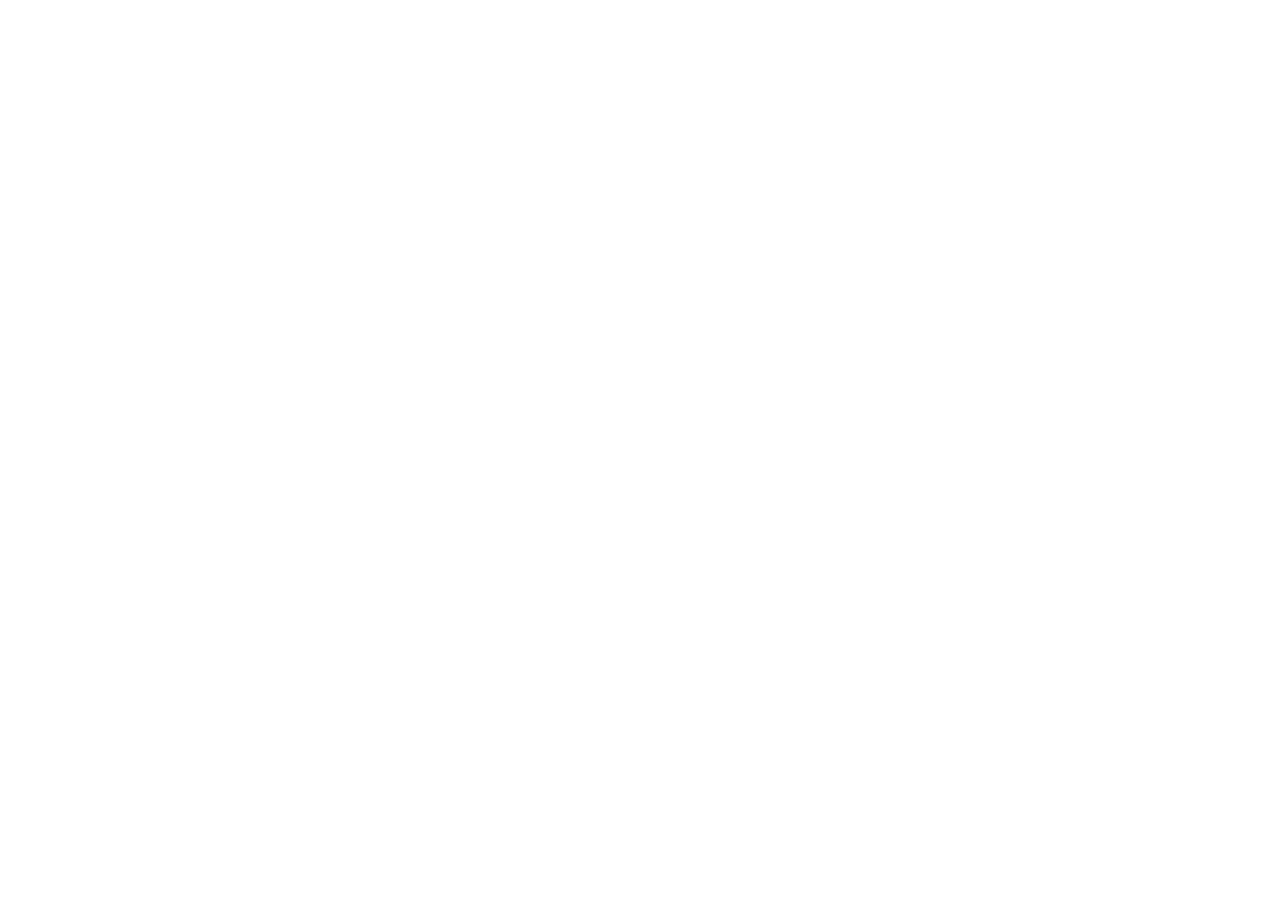
==== services.html @ 6ec61550 "push" ====
<!DOCTYPE html>
<html lang="en">
<head>
    <meta charset="UTF-8">
    <meta name="viewport" content="width=device-width, initial-scale=1.0">
    <title>Our services</title>
</head>
<body>
    
</body>
</html>
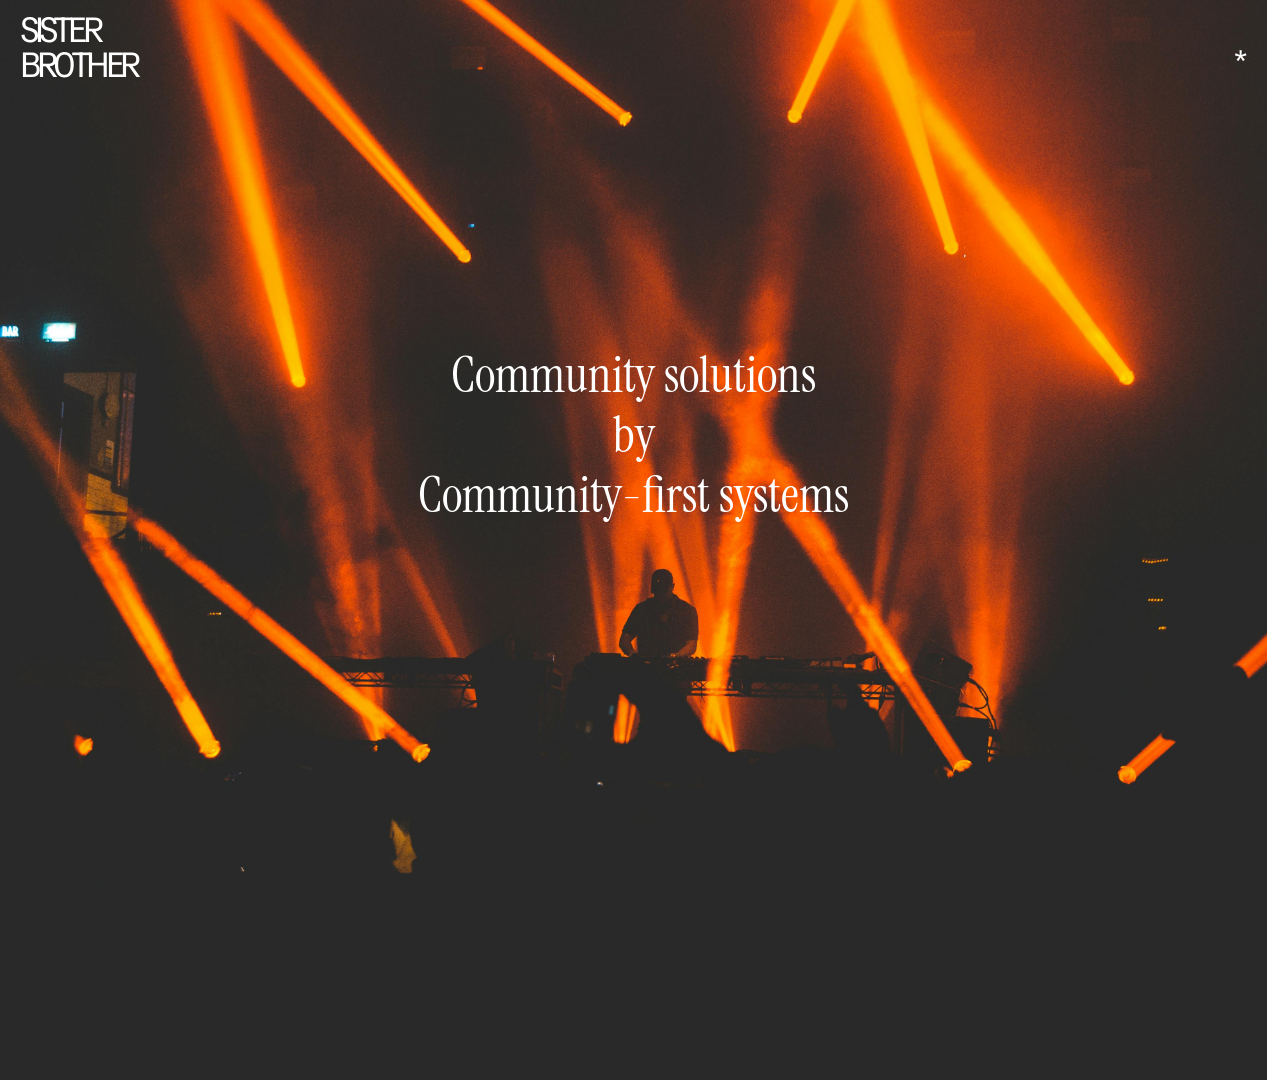
==== commit 3e83e433: "push" ====
--- a/services.html
+++ b/services.html
@@ -4,8 +4,38 @@
     <meta charset="UTF-8">
     <meta name="viewport" content="width=device-width, initial-scale=1.0">
     <title>Our services</title>
+    <link rel="stylesheet" href="./styles.css">
+
+    <link rel="preconnect" href="https://fonts.googleapis.com">
+<link rel="preconnect" href="https://fonts.gstatic.com" crossorigin>
+<link href="https://fonts.googleapis.com/css2?family=Bebas+Neue&family=Roboto:ital,wght@0,100..900;1,100..900&family=Syncopate:wght@400;700&family=Vend+Sans:ital,wght@0,300..700;1,300..700&family=Vina+Sans&display=swap" rel="stylesheet">
+
+<link rel="preconnect" href="https://fonts.googleapis.com">
+<link rel="preconnect" href="https://fonts.gstatic.com" crossorigin>
+<link href="https://fonts.googleapis.com/css2?family=Instrument+Serif:ital@0;1&display=swap" rel="stylesheet">
+
+
 </head>
 <body>
-    
+     <section class="aboutus">
+    <div class="aboutus-wrapper">
+         <div class="header-nav">
+            <div class="nav-title-div">
+                <p class="nav-title-item"><a href="./index.html" class="nav-title-item2">SISTER</a></p>
+                <p class="nav-title-item"><a href="./index.html" class="nav-title-item2">BROTHER</a></p>
+            </div>
+            <div class="nav-menu">
+                <p class="nav-menu-text">*</p>
+            </div>
+        </div>
+
+        <div class="aboutus-wrapper-2">
+            <p class="aboutus-text">Community solutions</p>
+            <p class="aboutus-text">by</p>
+            <p class="aboutus-text">Community-first systems</p>
+        </div>
+    </div>
+
+
 </body>
 </html>
--- a/styles.css
+++ b/styles.css
@@ -0,0 +1,245 @@
+*{
+    list-style: none;
+    text-decoration: none;
+}
+
+
+body{
+    margin: 0 auto;
+    position: relative;
+}
+
+
+
+
+
+.landing{
+    background-color: black;
+}
+
+.landing-image{
+    background-image: url(./img/pexels-cottonbro-4722053.jpg);
+    width: 98.89999969999vw;
+    height: 100vh;
+    background-position: center;
+    background-size: cover;
+}
+
+.header-nav{
+    max-width: 100vw;
+    max-height: 100vh;
+    padding-top: 30px;
+    margin-top: 0 auto;
+    padding-left: 20px;
+    padding-right: 20px;
+    background-color: rgba(0, 255, 255, 0);
+  display: flex;
+  justify-content: space-between;
+  align-items: center;
+}
+
+.nav-title-item{
+ margin-top: 0px;
+ font-size: 35px;
+ color: white;
+   font-family: Vend sans;
+  font-style: normal;
+  line-height: 0.001%;
+  letter-spacing: -4.3px;
+}
+
+.nav-menu-text{
+    color: white;
+    font-family: Vend sans;
+    font-size: 40px;
+    margin: 0 auto;
+}
+
+.header-main {
+display: flex;
+    align-items: center;
+}  
+
+.header-main-para{
+    font-size: 23px;
+    font-family: Vend Sans;
+    color: #ffffff;
+}
+
+.header-main :nth-child(1){
+    padding-right: 50px;
+}
+
+.header-main :nth-child(3){
+    padding-left: 50px;
+}
+
+
+
+
+
+
+
+
+.header-main-pic{
+    width: 100px;
+     position: fixed;
+    top: 48%;  /* Distance from top of viewport */
+    left: 46%;
+}
+
+.section2-img{
+    width: 100px;
+     position: fixed;
+    top: 45%;  /* Distance from top of viewport */
+    left: 46%;
+}
+
+
+
+
+
+
+
+
+
+
+
+
+.header-main{
+    display: flex;
+    padding-top: 34vh;
+    align-items: center;
+    gap: 60px;
+    justify-content: center;
+    letter-spacing: -1.6px;
+}
+
+
+.section2{
+line-height: 20%;
+margin-left: 40px;
+}
+
+.section2-item{
+    font-family: Bebas Neue;
+    font-weight: 700;
+    font-size: 200px;
+    letter-spacing: -4px;
+}
+
+.footer{
+    width: 98.9vw;
+    background-color: #61ff00;
+    height: 40vh;
+    margin: 0 auto;
+}
+
+.footer-wrapper{
+    display: flex;
+    justify-content: center;
+    align-items: center;
+    gap: 30px;
+    padding-top: 45px;
+}
+
+.footer-arrow{
+ width: 120px;
+}
+
+.footer-text{
+    font-family: Bebas Neue;
+    font-weight: 700;
+    font-size: 170px;
+    letter-spacing: -4px;
+    margin: 0 auto;
+    padding-top: 47px;
+    color: black;
+}
+
+
+.footer-arrow-wrapper{
+    display: flex;
+    align-items: center;
+}
+
+.faq{
+    display: flex;
+    justify-content: center;
+}
+
+.faq-wrapper{
+    display: flex;
+    width: 99%;
+    justify-content: space-between;
+    margin-top: 100px;
+    margin-bottom: 100px;
+    margin-left: 40px;
+    margin-right: 40px;
+}
+
+.faq-wrapper-2{
+    display: flex;
+ flex-direction: row;
+ border-top: 1px solid grey;
+ width: 40%;
+ justify-content: space-between;
+}
+
+.faq-heading{
+     font-size: 23px;
+    font-family: Vend Sans;
+    letter-spacing: -1.8px;
+    color: rgba(0, 0, 0, 0.52);
+}
+
+.faq-text{
+     font-size: 23px;
+    font-family: Vend Sans;
+    letter-spacing: -1.8px;
+}
+
+
+.aboutus{
+    margin-top: 0 auto;
+    overflow: hidden;
+}
+
+.aboutus-wrapper{
+    background-image: url(./img/pexels-danielnouri-8448561.jpg);
+    width: 99vw;
+    height: 120vh;
+    background-position: center;
+    background-size: cover;
+}
+.aboutus-header{
+    
+}
+
+.aboutus-header-text{
+    margin-top: 0;
+    font-family: Instrument Serif;
+    color: #ffffff;
+    font-size: 15px;
+}
+
+.aboutus-text{
+    margin-top: 0;
+    font-family: Instrument Serif;
+    color: #ffffff;
+    font-size:50px;
+    line-height: 20%;
+}
+
+.aboutus-wrapper-2{
+ text-align: center;
+     padding-top: 30vh;
+}
+.brag{
+    width: 100wv;
+    height: 100vh;
+}
+
+.nav-title-item2{
+color: rgb(255, 255, 255);
+}
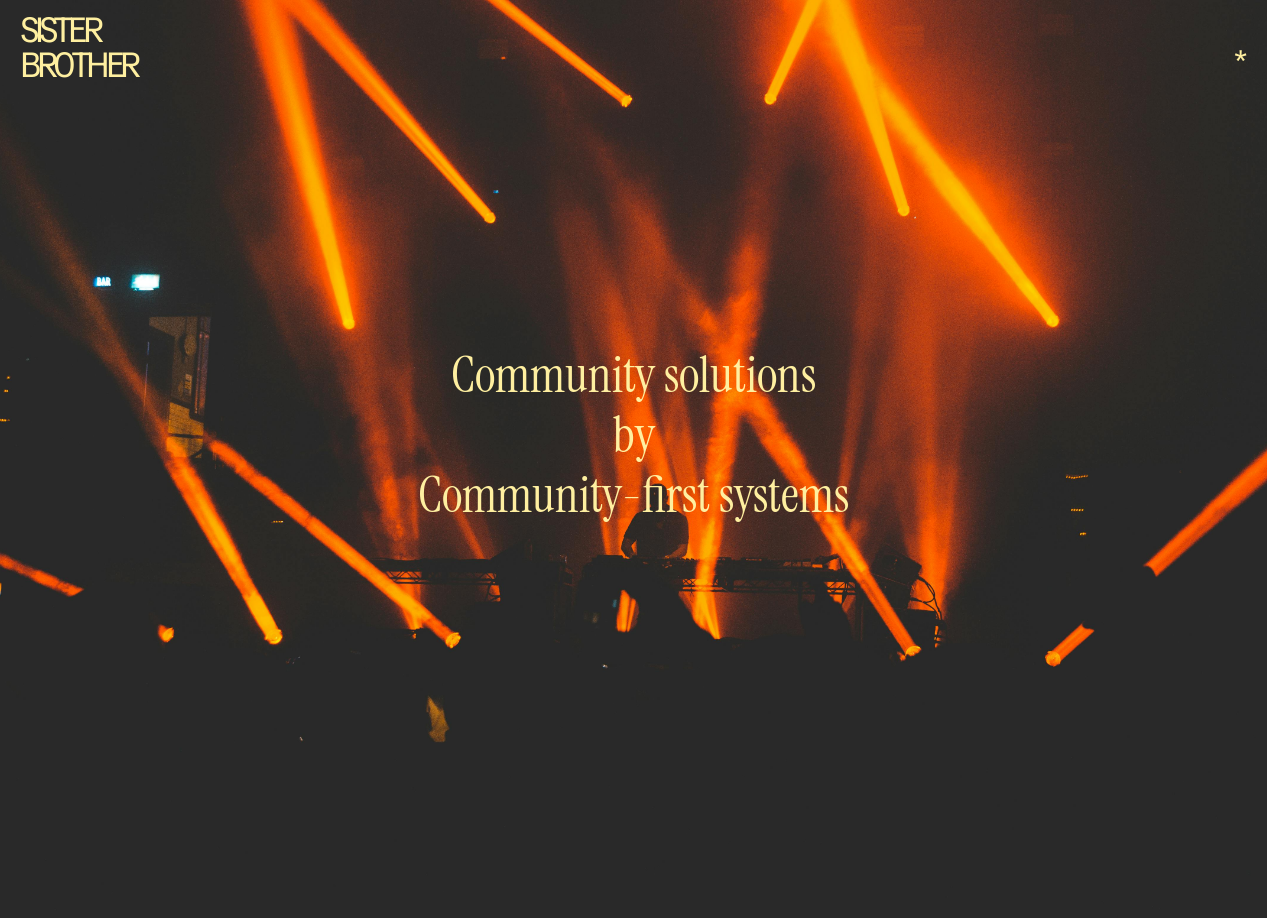
==== commit bbeff038: "push" ====
--- a/services.html
+++ b/services.html
@@ -25,7 +25,7 @@
                 <p class="nav-title-item"><a href="./index.html" class="nav-title-item2">BROTHER</a></p>
             </div>
             <div class="nav-menu">
-                <p class="nav-menu-text">*</p>
+                <p class="nav-menu-text nav-menu-text2">*</p>
             </div>
         </div>
 
--- a/styles.css
+++ b/styles.css
@@ -208,25 +208,16 @@
 .aboutus-wrapper{
     background-image: url(./img/pexels-danielnouri-8448561.jpg);
     width: 99vw;
-    height: 120vh;
+    height: 102vh;
     background-position: center;
     background-size: cover;
 }
-.aboutus-header{
-    
-}
-
-.aboutus-header-text{
-    margin-top: 0;
-    font-family: Instrument Serif;
-    color: #ffffff;
-    font-size: 15px;
-}
+
 
 .aboutus-text{
     margin-top: 0;
     font-family: Instrument Serif;
-    color: #ffffff;
+    color: #feefa0;
     font-size:50px;
     line-height: 20%;
 }
@@ -241,5 +232,9 @@
 }
 
 .nav-title-item2{
-color: rgb(255, 255, 255);
+color: #feefa0;
+}
+
+.nav-menu-text2{
+    color: #feefa0;
 }
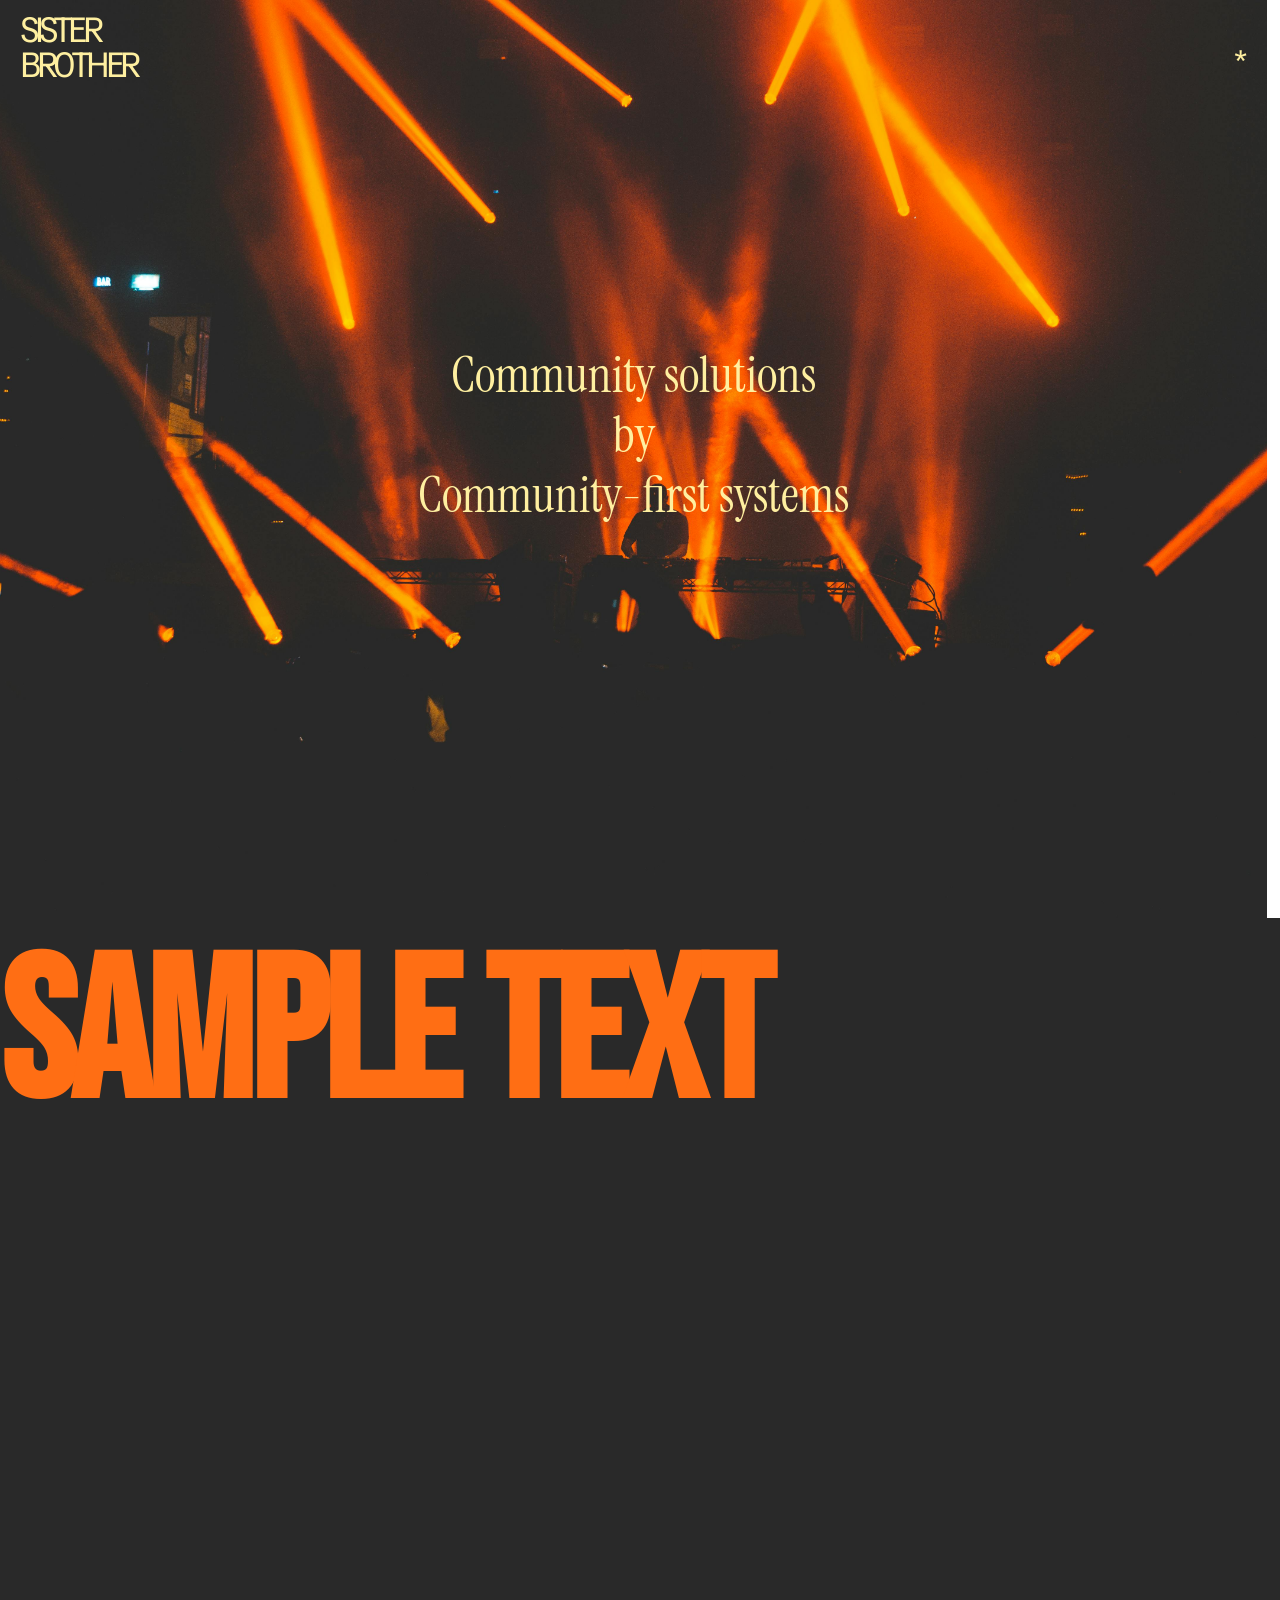
==== commit e154bf2e: "push" ====
--- a/services.html
+++ b/services.html
@@ -16,8 +16,9 @@
 
 
 </head>
-<body>
-     <section class="aboutus">
+<body class="body2">
+    <div class="overflow-wrapper">
+     <section class="aboutus aboutus2">
     <div class="aboutus-wrapper">
          <div class="header-nav">
             <div class="nav-title-div">
@@ -35,7 +36,13 @@
             <p class="aboutus-text">Community-first systems</p>
         </div>
     </div>
+    </section>
+      
 
+    <section class="aboutus3">
+      <p class="aboutus3-text">SAMPLE TEXT</p>
+    </section>
 
+    </div>
 </body>
 </html>
--- a/styles.css
+++ b/styles.css
@@ -237,4 +237,24 @@
 
 .nav-menu-text2{
     color: #feefa0;
+}
+
+.overflow-wrapper{
+     overflow: hidden;
+}
+
+.aboutus3{
+    background-color: #292929;
+    width: 100vw;
+    height: 100vh;
+
+}
+
+.aboutus3-text{
+    font-family: Bebas Neue;
+    font-weight: 700;
+    font-size: 200px;
+    letter-spacing: -4px;
+    margin: 0 auto;
+color: #ff6e14;
 }
